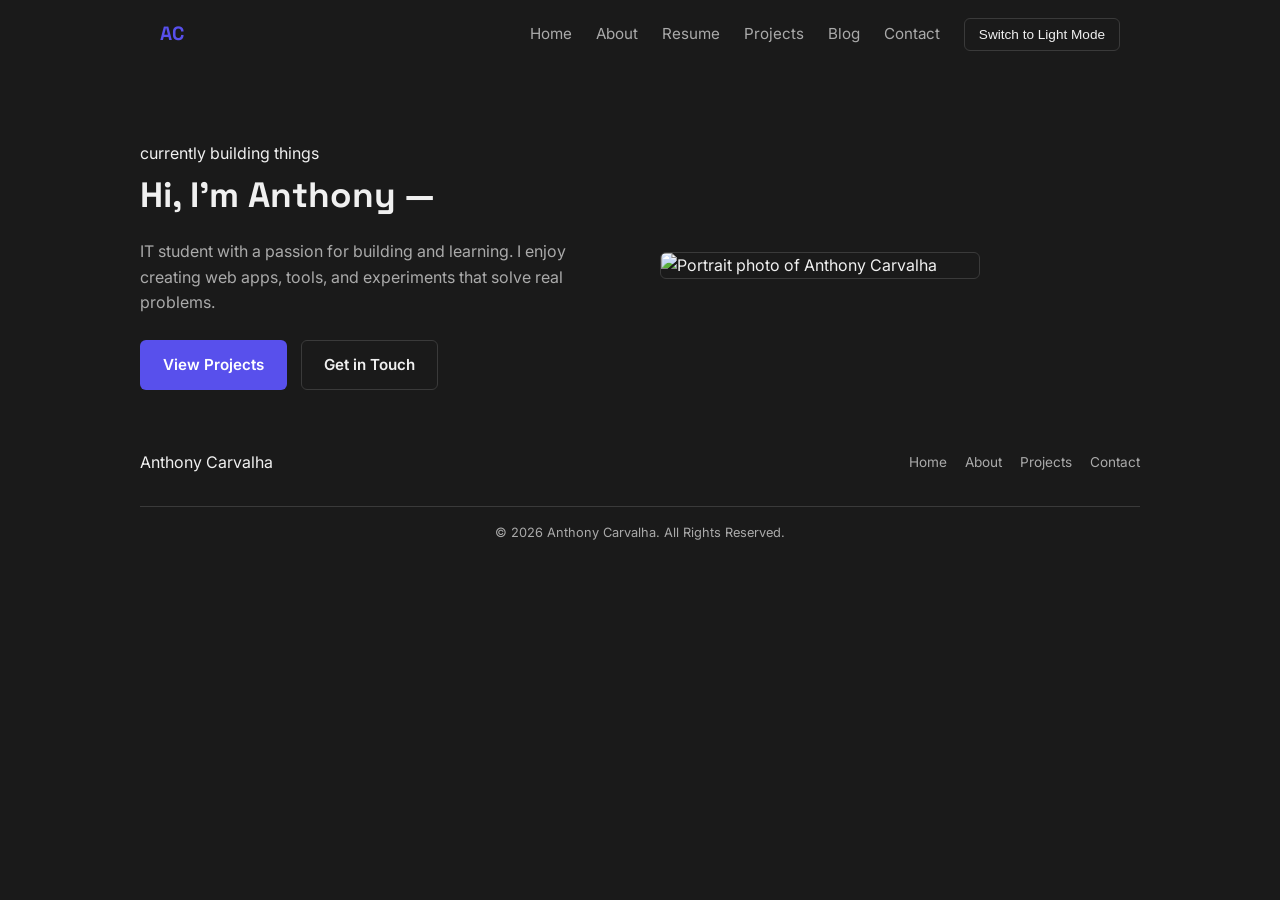
==== index.html @ 679f044c "changed home to index for hosting sake, added blog post" ====
<!DOCTYPE html>
<html lang="en">
<head>
  <meta charset="UTF-8">
  <meta name="viewport" content="width=device-width, initial-scale=1.0">
  <meta name="author" content="Anthony Carvalha">
  <meta name="description" content="Anthony Carvalha — IT Student. Portfolio, projects, and blog.">
  <title>Anthony Carvalha | Home</title>
  <link rel="preconnect" href="https://fonts.googleapis.com">
  <link rel="stylesheet" href="style.css">
  <script src="js/components.js"></script>
  <script src="js/theme.js" defer></script>

  <!-- Internal styles: overrides specific to the home page only -->
  <style>
    .hero {
      padding-top: 72px;
    }
    .featured-strip {
      border-top: 1px solid var(--border);
      border-bottom: 1px solid var(--border);
    }
    .featured-strip .grid {
      grid-template-columns: repeat(3, 1fr);
    }
  </style>
</head>
<body data-theme="dark">

<div id="header-placeholder"></div>



  <main>
    <!-- Hero -->
    <section class="hero">
      <div class="hero-inner">
        <div class="hero-copy">
          <p class="status-line">currently building things</p>
          <h1>Hi, I'm Anthony — </h1>
          <p class="lead">
            IT student with a passion for building and learning. I enjoy creating web apps, tools, and experiments that solve real problems.
          </p>
          <div class="hero-actions">
            <a href="projects.html" class="btn btn-primary">View Projects</a>
            <a href="contact.html" class="btn btn-outline">Get in Touch</a>
          </div>
        </div>
        <div class="hero-photo">
            <!--I need to get a portrait photo :( -->
          <img src="img/anthony-portrait.jpg" alt="Portrait photo of Anthony Carvalha">
        </div>
      </div>
    </section>
  </main>

    
<div id="footer-placeholder"></div>


</body>
</html>
---- style.css ----
@import url('https://fonts.googleapis.com/css2?family=Space+Grotesk:wght@600;700&family=Inter:wght@400;500;600&display=swap');

/*  Theme colors  */
:root {
  --bg: #ffffff;
  --surface: #f4f4f4;
  --text: #1a1a1a;
  --text-muted: #666666;
  --accent: #5850ec;
  --border: #dddddd;
}

[data-theme="dark"] {
  --bg: #1a1a1a;
  --surface: #2a2a2a;
  --text: #f0f0f0;
  --text-muted: #aaaaaa;
  --border: #3a3a3a;
}

/*  Reset  */
* {
  margin: 0;
  padding: 0;
  box-sizing: border-box;
}

body {
  font-family: 'Inter', sans-serif;
  background-color: var(--bg);
  color: var(--text);
  line-height: 1.6;
}

a {
  color: inherit;
  text-decoration: none;
}

ul, ol {
  list-style: none;
}

img {
  max-width: 100%;
  display: block;
}

h1, h2, h3 {
  font-family: 'Space Grotesk', sans-serif;
}

.container {
  max-width: 1000px;
  margin: 0 auto;
  padding: 0 20px;
}

/*  Buttons  */
.btn {
  display: inline-block;
  padding: 12px 22px;
  border-radius: 6px;
  font-weight: 600;
  font-size: 0.95rem;
  border: 1px solid transparent;
  cursor: pointer;
}

.btn-primary {
  background-color: var(--accent);
  color: #ffffff;
}

.btn-outline {
  background-color: transparent;
  border-color: var(--border);
  color: var(--text);
}

/*  Header / Navigation  */
.site-header {
  border-bottom: 1px solid var(--border);
}

.nav-wrap {
  max-width: 1000px;
  margin: 0 auto;
  display: flex;
  align-items: center;
  justify-content: space-between;
  padding: 18px 20px;
  flex-wrap: wrap;
  gap: 12px;
}

.logo {
  font-family: 'Space Grotesk', sans-serif;
  font-size: 1.2rem;
  font-weight: 700;
  color: var(--accent);
}

.nav-links {
  display: flex;
  align-items: center;
  gap: 24px;
  flex-wrap: wrap;
}

.nav-links a {
  font-size: 0.95rem;
  color: var(--text-muted);
}

.nav-links a.active {
  color: var(--accent);
  font-weight: 600;
}

#theme-toggle {
  background: none;
  border: 1px solid var(--border);
  color: var(--text);
  font-size: 0.85rem;
  padding: 8px 14px;
  border-radius: 6px;
  cursor: pointer;
}

/*  Hero  */
.hero {
  padding: 60px 20px;
}

.hero-inner {
  max-width: 1000px;
  margin: 0 auto;
  display: grid;
  grid-template-columns: 1fr 1fr;
  gap: 40px;
  align-items: center;
}

.hero h1 {
  font-size: 2.2rem;
  margin-bottom: 16px;
}

.hero h1 span {
  color: var(--accent);
}

.hero p.lead {
  color: var(--text-muted);
  margin-bottom: 24px;
}

.hero-actions {
  display: flex;
  gap: 14px;
  flex-wrap: wrap;
}

.hero-photo img {
  width: 100%;
  max-width: 320px;
  border-radius: 6px;
  border: 1px solid var(--border);
}

/*  Sections  */
.section {
  padding: 50px 20px;
}


.section-header {
  max-width: 600px;
  margin: 0 auto 32px;
  text-align: center;
}

.section-header h2 {
  font-size: 1.6rem;
  margin-bottom: 8px;
}

.section-header p {
  color: var(--text-muted);
}

/*  Grid / Cards  */
.grid {
  max-width: 1000px;
  margin: 0 auto;
  display: grid;
  grid-template-columns: repeat(3, 1fr);
  gap: 20px;
}

.card {
  background-color: var(--surface);
  border: 1px solid var(--border);
  border-radius: 6px;
  overflow: hidden;
}

.card-image {
  width: 100%;
  height: 150px;
  object-fit: cover;
}

.card-body {
  padding: 18px;
}

.card-tag {
  font-size: 0.75rem;
  color: var(--accent);
  font-weight: 600;
  margin-bottom: 6px;
  text-transform: uppercase;
}

.card h3 {
  font-size: 1.1rem;
  margin-bottom: 8px;
}

.card p {
  color: var(--text-muted);
  font-size: 0.9rem;
  margin-bottom: 14px;
}

.card-links {
  display: flex;
  gap: 12px;
}

.card-links a {
  font-size: 0.85rem;
  font-weight: 600;
  color: var(--accent);
}

/*  About page lists  */
.info-columns {
  max-width: 1000px;
  margin: 0 auto;
  display: grid;
  grid-template-columns: 1fr 1fr;
  gap: 32px;
}

.info-block h3 {
  font-size: 1.1rem;
  margin-bottom: 14px;
  padding-bottom: 8px;
  border-bottom: 1px solid var(--border);
}

.info-block ul li,
.info-block ol li {
  padding: 8px 0;
  border-bottom: 1px solid var(--border);
  display: flex;
  justify-content: space-between;
  gap: 12px;
  color: var(--text-muted);
  font-size: 0.95rem;
}

.info-block ul li strong,
.info-block ol li strong {
  color: var(--text);
}

.info-block ol {
  counter-reset: item;
}

.info-block ol li::before {
  counter-increment: item;
  content: counter(item) ".";
  color: var(--accent);
  margin-right: 8px;
}

.bio-block {
  max-width: 700px;
  margin: 0 auto 40px;
}

.bio-block p {
  color: var(--text-muted);
  margin-bottom: 14px;
}

/*  Resume / Services page  */
.resume-embed {
  max-width: 800px;
  margin: 0 auto 24px;
  border: 1px solid var(--border);
  border-radius: 6px;
  overflow: hidden;
}

.resume-embed iframe {
  width: 100%;
  height: 600px;
  border: none;
  display: block;
}

.resume-download {
  text-align: center;
  margin-bottom: 50px;
}

.services-grid {
  max-width: 1000px;
  margin: 0 auto;
  display: grid;
  grid-template-columns: repeat(3, 1fr);
  gap: 20px;
}

.service-card {
  background-color: var(--surface);
  border: 1px solid var(--border);
  border-radius: 6px;
  padding: 24px 18px;
  text-align: center;
}

.service-icon {
  font-size: 1.5rem;
  color: var(--accent);
  margin-bottom: 10px;
}

.service-card h3 {
  font-size: 1rem;
  margin-bottom: 8px;
}

.service-card p {
  color: var(--text-muted);
  font-size: 0.9rem;
}

/*  Blog page  */
.blog-controls {
  max-width: 1000px;
  margin: 0 auto 24px;
  display: flex;
  justify-content: center;
}

#filter-input {
  width: 100%;
  max-width: 400px;
  padding: 10px 14px;
  border-radius: 6px;
  border: 1px solid var(--border);
  background-color: var(--surface);
  color: var(--text);
  font-family: 'Inter', sans-serif;
}

#blog-list,
#no-results {
  max-width: 1000px;
  margin: 0 auto;
}

#blog-list {
  display: grid;
  grid-template-columns: 1fr 1fr;
  gap: 20px;
}

.post-card {
  background-color: var(--surface);
  border: 1px solid var(--border);
  border-radius: 6px;
  padding: 22px;
  position: relative;
}

.post-card .latest-badge {
  position: absolute;
  top: -10px;
  right: 18px;
  background-color: var(--accent);
  color: #fff;
  font-size: 0.7rem;
  padding: 3px 10px;
  border-radius: 20px;
  text-transform: uppercase;
}

.post-meta {
  font-size: 0.8rem;
  color: var(--accent);
  margin-bottom: 8px;
}

.post-card h2 {
  font-size: 1.15rem;
  margin-bottom: 8px;
}

.post-card p.post-summary {
  color: var(--text-muted);
  font-size: 0.9rem;
  margin-bottom: 14px;
}

.post-full-content {
  display: none;
  color: var(--text-muted);
  font-size: 0.9rem;
  border-top: 1px solid var(--border);
  padding-top: 12px;
  margin-top: 4px;
}

.post-full-content.open {
  display: block;
}

.read-more-btn {
  background: none;
  border: none;
  color: var(--accent);
  font-weight: 600;
  font-size: 0.85rem;
  cursor: pointer;
  padding: 0;
}

#no-results {
  text-align: center;
  color: var(--text-muted);
  padding: 30px 0;
  display: none;
}

/*  Contact page  */
.contact-wrap {
  max-width: 1000px;
  margin: 0 auto;
  display: grid;
  grid-template-columns: 1fr 1fr;
  gap: 40px;
}

.form-group {
  margin-bottom: 20px;
}

.form-group label {
  display: block;
  font-size: 0.9rem;
  font-weight: 600;
  margin-bottom: 6px;
}

.form-group input,
.form-group textarea {
  width: 100%;
  padding: 10px 12px;
  background-color: var(--surface);
  border: 1px solid var(--border);
  border-radius: 6px;
  color: var(--text);
  font-family: 'Inter', sans-serif;
  resize: vertical;
}

.error-msg {
  display: none;
  color: #d33;
  font-size: 0.8rem;
  margin-top: 6px;
}

.error-msg.visible {
  display: block;
}

.form-group input.invalid,
.form-group textarea.invalid {
  border-color: #d33;
}

#form-success {
  display: none;
  text-align: center;
  padding: 40px 20px;
  background-color: var(--surface);
  border: 1px solid var(--border);
  border-radius: 6px;
}

#form-success.visible {
  display: block;
}

.contact-info h3 {
  margin-bottom: 16px;
  font-size: 1.1rem;
}

.social-links {
  display: flex;
  flex-direction: column;
  gap: 12px;
  margin-top: 20px;
}

.social-links a {
  display: flex;
  align-items: center;
  gap: 10px;
  padding: 12px 16px;
  background-color: var(--surface);
  border: 1px solid var(--border);
  border-radius: 6px;
  font-weight: 500;
  font-size: 0.9rem;
}

/*  Footer  */
.site-footer {
  border-top: 1px solid var(--border);
  padding: 24px 20px;
}

.footer-inner {
  max-width: 1000px;
  margin: 0 auto;
  display: flex;
  justify-content: space-between;
  align-items: center;
  flex-wrap: wrap;
  gap: 14px;
}

.footer-links {
  display: flex;
  gap: 18px;
}

.footer-links a {
  font-size: 0.85rem;
  color: var(--text-muted);
}

.footer-copy {
  font-size: 0.8rem;
  color: var(--text-muted);
  width: 100%;
  text-align: center;
  margin-top: 16px;
  padding-top: 16px;
  border-top: 1px solid var(--border);
}

/*  Page header (non-home pages)  */
.page-header {
  padding: 50px 20px 30px;
  text-align: center;
}

.page-header h1 {
  font-size: 2rem;
  margin-bottom: 10px;
}

.page-header p {
  color: var(--text-muted);
  max-width: 500px;
  margin: 0 auto;
}

/*  Responsive  */
@media (max-width: 800px) {
  .hero-inner {
    grid-template-columns: 1fr;
    text-align: center;
  }

  .hero-actions {
    justify-content: center;
  }

  .grid,
  .services-grid {
    grid-template-columns: repeat(2, 1fr);
  }

  .info-columns,
  #blog-list,
  .contact-wrap {
    grid-template-columns: 1fr;
  }
}

@media (max-width: 600px) {
  .nav-wrap {
    flex-direction: column;
    align-items: flex-start;
  }

  .nav-links {
    gap: 16px;
  }

  .grid,
  .services-grid {
    grid-template-columns: 1fr;
  }

  .footer-inner {
    flex-direction: column;
    text-align: center;
  }
}
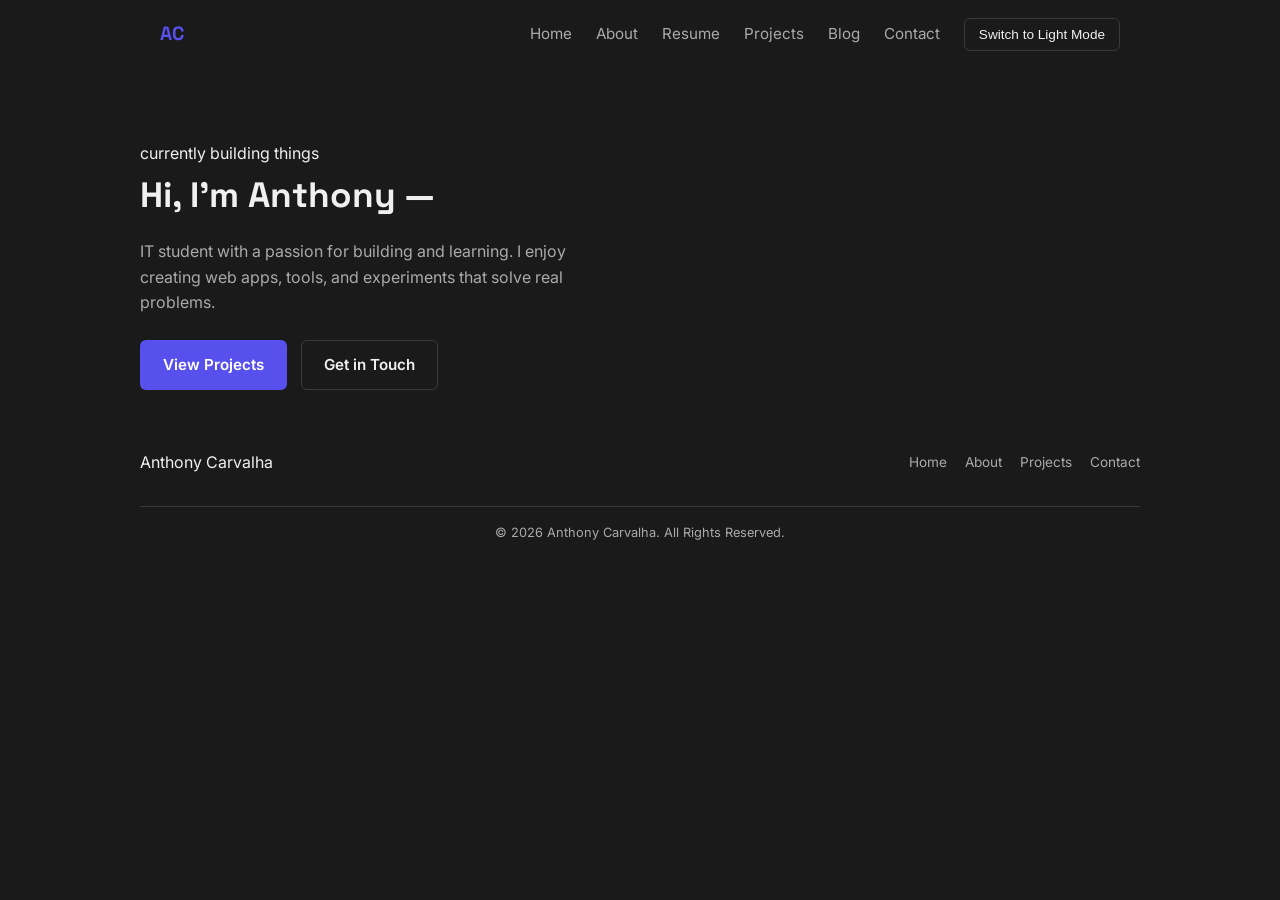
==== commit 37361a54: "removed portrait photo cause i dont have any" ====
--- a/index.html
+++ b/index.html
@@ -46,9 +46,7 @@
             <a href="contact.html" class="btn btn-outline">Get in Touch</a>
           </div>
         </div>
-        <div class="hero-photo">
-            <!--I need to get a portrait photo :( -->
-          <img src="img/anthony-portrait.jpg" alt="Portrait photo of Anthony Carvalha">
+
         </div>
       </div>
     </section>
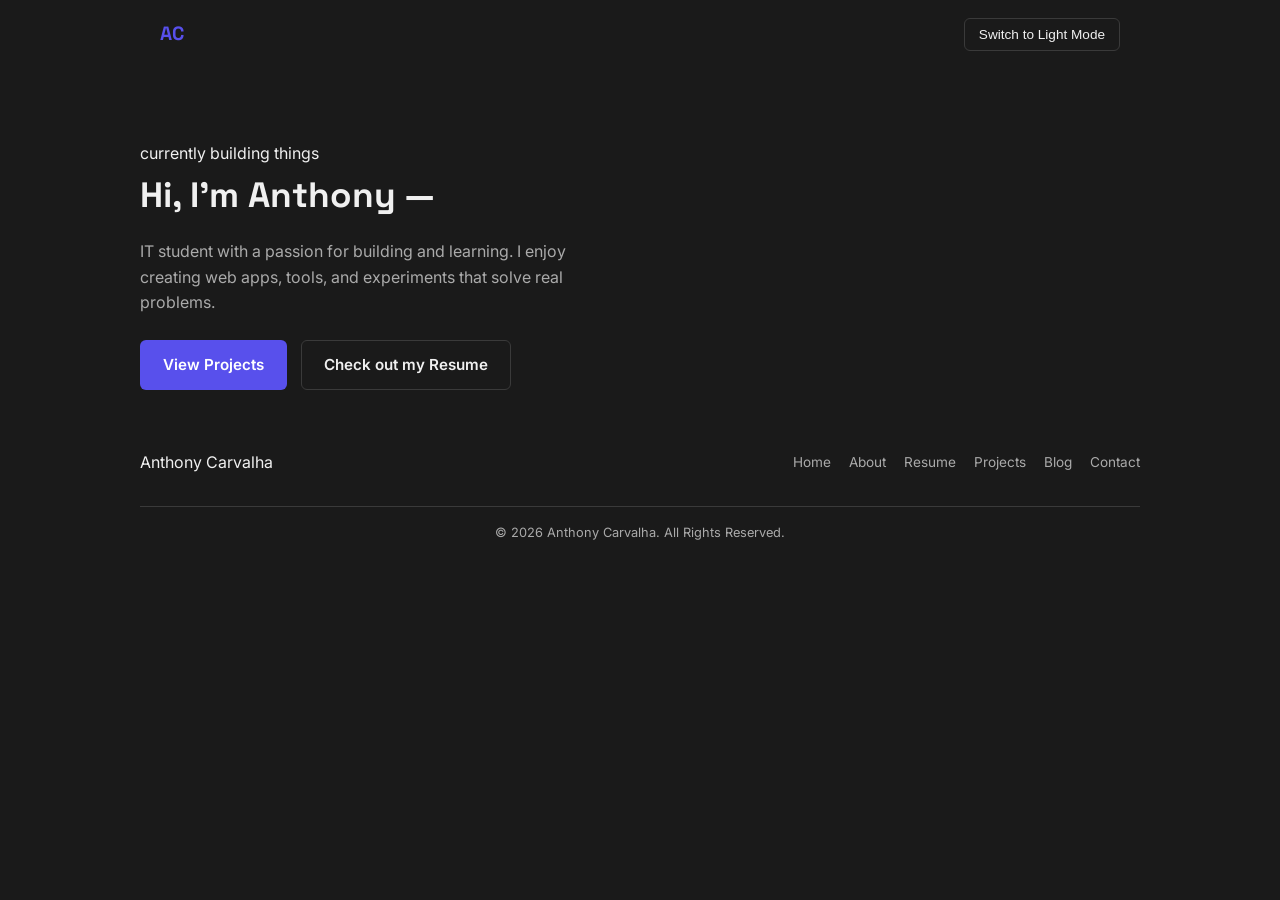
==== commit a3504aeb: "removed all links from header and added them all to footer to remove redundency" ====
--- a/index.html
+++ b/index.html
@@ -43,7 +43,7 @@
           </p>
           <div class="hero-actions">
             <a href="projects.html" class="btn btn-primary">View Projects</a>
-            <a href="contact.html" class="btn btn-outline">Get in Touch</a>
+            <a href="resume.html" class="btn btn-outline">Check out my Resume</a>
           </div>
         </div>
 
